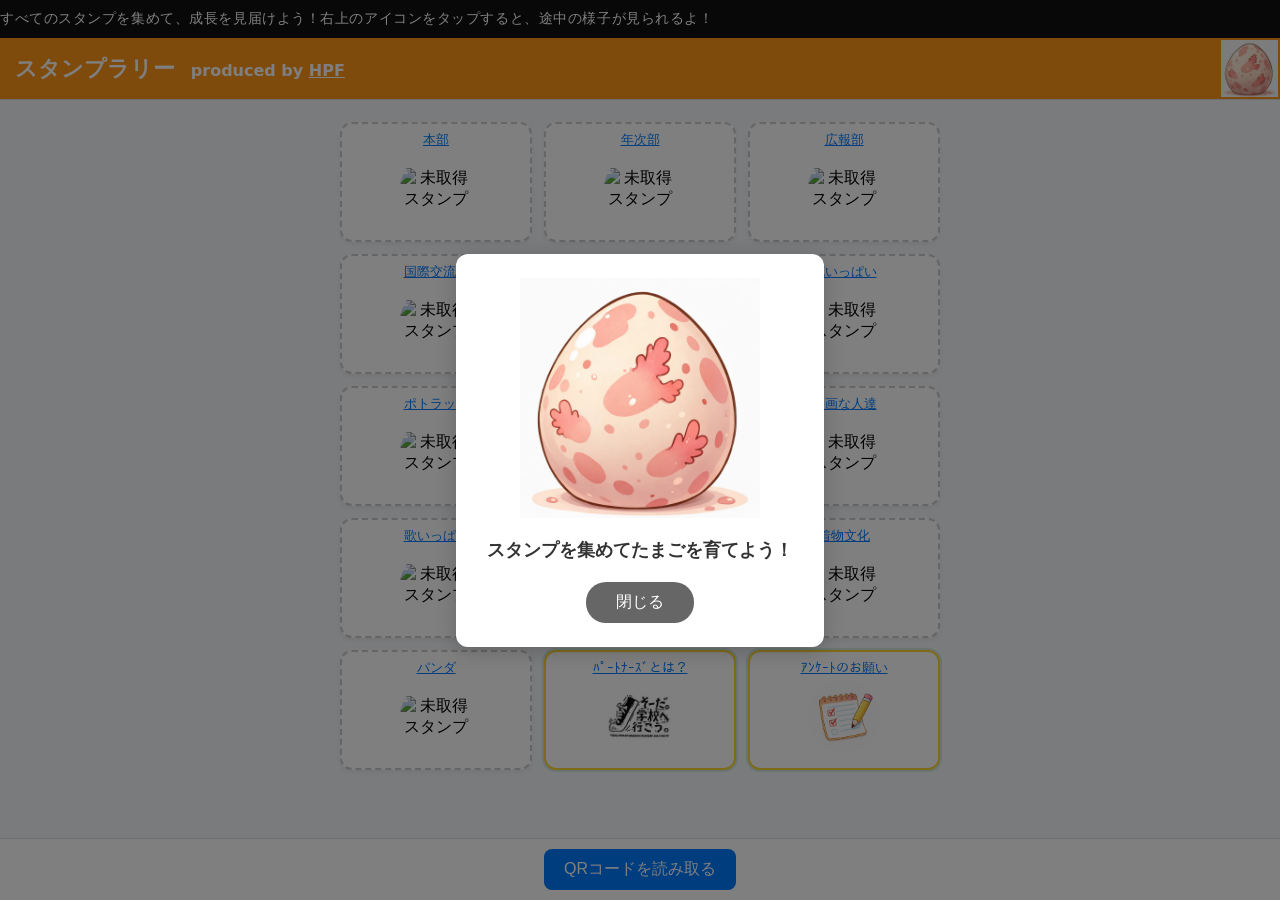
==== docs/index.html @ 64d58a86 "フォルダ構成をdocs作成" ====
<!DOCTYPE html>
<html lang="ja">
<head>
  <meta charset="UTF-8">
  <title>登録会向け スタンプラリー</title>
  <meta name="viewport" content="width=device-width, initial-scale=1">
  <link rel="stylesheet" href="style.css">
</head>
<body>

<div class="fixed-header">
  <div class="marquee"></div>
  <div style="background-color:#FF9719; position: relative;">
  <h1>
    <a id="home-link" href="/"> スタンプラリー</a>
    <span class="credit">produced by <a href="https://soudagakkoueikou.com/category/vf/hpf/" target="_blank">HPF</a></span>
  </h1>
  <div id="reward-status-icon"></div>
  </div>
  <!-- 
  <div id="message-area"></div>
  -->
</div>

<main id="main-content">
  <!--
  <div id="stamp-message">
    <div class="info"></div>
  </div>
  -->
  <div id="stamp-grid">
    <!-- jQueryで12個分を自動生成 -->
  </div>
<!--
  <p class="footer-note">
    ※ブラウザの履歴やサイトデータを削除するとスタンプも消えます。<br>
    ※別の端末・別のブラウザではスタンプは引き継がれません。
  </p>
-->
  <!-- QRコードリーダーUI (bodyの末尾に移動) -->
  <div id="qr-reader-container">
    <button id="start-qr-reader">QRコードを読み取る</button>
    <div id="qr-reader" style="display: none;"></div>
  </div>

  <!-- 報酬アイコンクリック時のモーダル -->
  <div id="reward-modal">
    <div class="modal-content">
      <img id="modal-reward-image" src="" alt="">
      <p id="modal-reward-message"></p>
      <button id="modal-close-btn">閉じる</button>
    </div>
  </div>
  
  <script type="module">
  // window.STAMP_CONFIGS = await fetch('./stamps.json').then(r => r.json());
  </script>

  <!-- jQuery（CDN） -->
  <script src="https://code.jquery.com/jquery-3.7.1.min.js"></script>
  <!-- CryptoJS（MD5用） -->
  <script src="https://cdnjs.cloudflare.com/ajax/libs/crypto-js/4.1.1/crypto-js.min.js"></script>
  <!-- jQuery Marquee Plugin -->
  <script src="https://cdn.jsdelivr.net/npm/jquery.marquee@1.6.0/jquery.marquee.min.js"></script>
  <!-- html5-qrcode -->
  <script src="https://unpkg.com/html5-qrcode" type="text/javascript"></script>
  <!-- canvas-confetti (紙吹雪エフェクト) -->
  <script src="https://cdn.jsdelivr.net/npm/canvas-confetti@1.6.0/dist/confetti.browser.min.js"></script>

  <script>
    // ===== 設定エリア =====
    const STORAGE_KEY = "shouou_stamp_2025";
    const INTRO_MODAL_SESSION_KEY = "stamp_intro_modal_shown";
    const EXPIRATION_DAYS = 14; // 14日でリセット

    // クエリパラメータ名を定数化
    const QUERY_PARAM_CODE = "code";
    const QUERY_PARAM_RESET = "reset";
    
    // 報酬自動受取の設定
    // 現在のページURLを定数化
    const CURRENT_PAGE_URL = `${window.location.origin}${window.location.pathname}`;

      // CHECK_COMPLETE_ENABLED
    // 商品獲得にスタンプ個数を判断し画面に表示する場合はtrue
    // 商品がない、もしくは判断が不要であればfalse
    const CHECK_COMPLETE_ENABLED = false; 

    // REWARD_AUTO_CLAIM_ENABLED
    // true の場合は、係りの確認なしでスタンプが揃った瞬間に景品獲得のメッセージを表示するモードになります。
    // false の場合は係りが確認してから受け取るよう、確認ダイアログを表示するモードになります。
    const REWARD_AUTO_CLAIM_ENABLED = false; 

    // マーキーのスピード（px/sec）
    const MARQUEE_SPEED_SEC = 30;
        
    // スタンプ数に応じたヘッダー右のアイコン設定
    // threshold: この数以上のスタンプで表示。降順で定義してください。
    const REWARD_STATUS_CONFIG = [
      { threshold: 13, image: "img/egg13.webp", message: "パートナーズの魅力を伝えなきゃ！" },
      { threshold: 12, image: "img/egg12.webp", message: "はじめまして！ぼくソウダ君！" },
      { threshold: 11, image: "img/egg11.webp", message: "わーい！無事たまごから外に出れたよ！" },
      { threshold: 10, image: "img/egg10.webp", message: "こんにちは！元気に生まれたね！" },
      { threshold: 9, image: "img/egg9.webp", message: "あっ！殻から出てきたよ！" },
      { threshold: 8, image: "img/egg8.webp", message: "ついに上の殻が取れたね！" },
      { threshold: 7, image: "img/egg7.webp", message: "すごく頑張ってるよ！あとちょっと！" },
      { threshold: 6, image: "img/egg6.webp", message: "またヒビが広がったみたい……！" },
      { threshold: 5, image: "img/egg5.webp", message: "頭が見えてきた！がんばれがんばれ！" },
      { threshold: 4, image: "img/egg4.webp", message: "よいしょ、よいしょ……外に出たいみたいだよ！" },
      { threshold: 3, image: "img/egg3.webp", message: "中の子、こっちを見ているみたい……！" },
      { threshold: 2, image: "img/egg2.webp", message: "ちょっと割れたね！中にいるのは誰かな…？" },
      { threshold: 1, image: "img/egg1.webp", message: "あれっ？たまごにヒビが……！" },
      { threshold: 0, image: "img/egg0.webp", message: "スタンプを集めてたまごを育てよう！" }
    ];

    // 各スタンプの設定を1つの配列にまとめます。
    // 各要素は { name, link, code, off, on } のオブジェクトです。
    //   - name: スタンプ名として表示されます。
    //   - link: スタンプ名に設定されるリンクURLです（任意）。
    //   - code: スタンプを識別するためのユニークなコードです。
    //           QRコードから読み取った値と照合されます。
    //           "s1_..." のようなプレフィックス付きの平文、またはMD5ハッシュ値を直接指定できます。
    //   - off:  未取得時に表示する画像URLです。
    //   - on:   取得済み時に表示する画像URLです。
    // HTMLソース内でここを書き換えてください（0番が No.1 に対応）。
    
    const STAMP_CONFIGS = [
      { name: "本部", link: "https://soudagakkoueikou.com/category/steering/headquarter/", code: "8bddbd3e181329619c54dad4c1ed0e95", off: "https://placehold.co/72x72/cccccc/ffffff?text=1", on: "img/headquarter.webp",msg:"本部は、運営委員会を主催するとともに、ボランティアバンクを含めたパートナーズ全体の活動の調整、連絡にあたります。" },
      { name: "年次部", link: "https://soudagakkoueikou.com/category/steering/yearly/", code: "3263d9c2b122c99ed977c43c3a390f17", off: "https://placehold.co/72x72/cccccc/ffffff?text=2", on: "img/yearly.webp",msg:"年次部は「学校全体に共通な問題の改善と生徒の校内生活の向上を図る」という目標のもと活動しています。" },
      { name: "広報部", link: "https://soudagakkoueikou.com/category/steering/public/", code: "2ba8a69cf209dadefbbf20b7b64497d4", off: "https://placehold.co/72x72/cccccc/ffffff?text=3", on: "img/public.webp",msg:"広報部『よいこたちの1番いい瞬間を、1番近くで感じ、広報誌「ざっくばらん」で発信してみませんか？』" },
      { name: "国際交流部", link: "https://soudagakkoueikou.com/category/steering/ccc/", code: "5401bbcbf1e80e38a0b9fa7140a43df1", off: "https://placehold.co/72x72/cccccc/ffffff?text=4", on: "img/ccc.webp",msg:"国際交流部では「国際交流を通して生徒とパートナーズに寄与する活動」をしています。" },
      { name: "ベンチな人達", link: "https://soudagakkoueikou.com/category/vf/bench/", code: "0529e6cc0bf71013020f5a06332f56e9", off: "https://placehold.co/72x72/cccccc/ffffff?text=5", on: "img/bench.webp",msg:"「ベンチな人達」は、学校で使われるベンチや棚、用具入れなどをDIYで製作・補修するグループです。" },
      { name: "花いっぱい", link: "https://soudagakkoueikou.com/category/vf/hana/", code: "f3ab0548f1633c963a61d6fc556615c0", off: "https://placehold.co/72x72/cccccc/ffffff?text=6", on: "img/hana.webp" ,msg:"花いっぱいファミリー『校門横の花壇の手入れを中心に活動しています。花好きの皆様、ぜひ一緒に活動しませんか？』"},
      { name: "ポトラック", link: "https://soudagakkoueikou.com/category/vf/potluck/", code: "4e23aa1550e74fa4314bd0796d5397a2", off: "https://placehold.co/72x72/cccccc/ffffff?text=7", on: "img/potluck.webp" ,msg:"私達ポトラックファミリーは、参加者が一品ずつ持ち寄ったお料理やスイーツを頂きながら、ワイワイと美味しく交流を楽しむ会です。"},
      { name: "バザー", link: "https://soudagakkoueikou.com/category/vf/bazaar/", code: "289a9fd6bdcb2dbd7f3cdd350a6ea219", off: "https://placehold.co/72x72/cccccc/ffffff?text=8", on: "img/bazaar.webp" ,msg:"バザーファミリーは、毎月1回、楽しくおしゃべりしながら、文化祭で販売する作品作りをしています。"},
      { name: "映画な人達", link: "https://soudagakkoueikou.com/category/vf/eiga/", code: "9eb44b9afb0d5d6193e5a8168b7c20e4", off: "https://placehold.co/72x72/cccccc/ffffff?text=9", on: "img/eiga.webp" ,msg:"「映画な人たち」は、これぞ映画！という作品を厳選して、簡単な解説付きで鑑賞します。"},
      { name: "歌いっぱい", link: "https://soudagakkoueikou.com/category/vf/uta/", code: "54a680c80a97bd02a67f6d52a5734e2f", off: "https://placehold.co/72x72/cccccc/ffffff?text=10", on: "img/uta.webp" ,msg:"歌いっぱいファミリー『学校や子供のことも話せる仲間と歌って笑って楽しみましょう』"},
      { name: "ホームページ", link: "https://soudagakkoueikou.com/category/vf/hpf/", code: "9a2050cff9df3cf92ad4da7ec0bffc78", off: "https://placehold.co/72x72/cccccc/ffffff?text=11", on: "img/hpf.webp",msg:"ホームページファミリー『ホームページからAIまで！ITで“あたらしいこと”始めませんか？』"},
      { name: "着物文化", link: "https://soudagakkoueikou.com/category/vf/kimono/", code: "31b71d014afd0932f023c52ecbbdea7a", off: "https://placehold.co/72x72/cccccc/ffffff?text=12", on: "img/kimono.webp",msg:"着物文化ファミリーは、“着物”を入り口にして、日本と世界の文化・歴史・民俗・体遣いなどについて、ワイワイ楽しく時には真面目に探求するファミリーです。" },
      { name: "パンダ", link: "https://soudagakkoueikou.com/category/vf/panda/", code: "2993216f8055347098845bba1e6727b8", off: "https://placehold.co/72x72/cccccc/ffffff?text=13", on: "img/panda.webp",msg:"パンダファミリーは中国の文化を気軽に学び、楽しむボランティアファミリーです。" },
    ];
    
    //const STAMP_CONFIGS = await fetch('./stamps.json').then(r => r.json());
    const STAMP_COUNT = STAMP_CONFIGS.length;

    // スタンプをいくつ集めたら景品がもらえるか？
    const REWORD_STAMP_NUM = 3;
    //const REWORD_STAMP_NUM = STAMP_CONFIGS.length; // すべてのスタンプが必要な場合


    /**
     * トークンからスタンプ番号(1〜N)を検索します。
     * STAMP_CONFIGS の各要素に `code` を設定してください。
     */
    function findStampNumberByToken(code) {
      if (!code) return null;
      // CryptoJS must be available (loaded via CDN). Compute MD5 of incoming code.
      if (typeof CryptoJS === 'undefined' || !CryptoJS.MD5) {
        console.warn('CryptoJS not available; cannot match MD5 tokens.');
        return null;
      }

      // Normalize incoming code: strip optional prefix like "s1_" (case-insensitive)
      const originalCode = String(code);
      const normalizedCode = originalCode.replace(/^s\d+_/i, '');
      const hashed = CryptoJS.MD5(normalizedCode).toString();
      const hashedOriginal = CryptoJS.MD5(originalCode).toString();

      for (let i = 0; i < STAMP_CONFIGS.length; i++) {
        const cfg = STAMP_CONFIGS[i] || {};

        // cfg.code は、ハッシュ化される前の平文か、MD5ハッシュ値のどちらかです。
        if (cfg.code && typeof cfg.code === 'string') {
          const cfgStr = String(cfg.code);
          // 32文字の16進数であれば、MD5ハッシュ値として扱う
          if (/^[a-f0-9]{32}$/i.test(cfgStr)) {
            const cfgToken = cfgStr.toLowerCase();
            if (cfgToken === hashed || cfgToken === hashedOriginal) return i + 1;
          } else {
            // 平文の場合: ハッシュ化して比較
            const cfgHash = CryptoJS.MD5(cfgStr).toString();
            if (cfgHash === hashed || cfgHash === hashedOriginal) return i + 1;
          }
        }
      }
      return null;
    }

    // ===== ユーティリティ =====

    function getQueryParam(name) {
      const params = new URLSearchParams(window.location.search);
      return params.get(name);
    }

    function nowMs() {
      return Date.now();
    }

    function daysToMs(days) {
      return days * 24 * 60 * 60 * 1000;
    }

    // ===== localStorage管理 =====

    function initState() {
      const obj = {
        stamps: "0".repeat(STAMP_COUNT),
        updatedAt: nowMs(),
        // 報酬受け取り済みフラグ（端末ごと）
        rewardClaimed: false
      };
      localStorage.setItem(STORAGE_KEY, JSON.stringify(obj));
      return obj;
    }

    function loadState() {
      const raw = localStorage.getItem(STORAGE_KEY);
      const now = nowMs();

      if (!raw) return initState();

      try {
        const obj = JSON.parse(raw);

        if (
          !obj ||
          typeof obj.stamps !== "string" ||
          obj.stamps.length !== STAMP_COUNT ||
          typeof obj.updatedAt !== "number"
        ) {
          return initState();
        }

        // 以前のバージョンには存在しない場合があるので既定値を補う
        if (typeof obj.rewardClaimed !== 'boolean') obj.rewardClaimed = false;

        if (now - obj.updatedAt > daysToMs(EXPIRATION_DAYS)) {
          // 有効期限切れ → リセット
          return initState();
        }
        return obj;
      } catch (e) {
        // 破損していたらリセット
        return initState();
      }
    }

    function saveState(state) {
      state.updatedAt = nowMs();
      localStorage.setItem(STORAGE_KEY, JSON.stringify(state));
    }

    function addStamp(index, state) {
      // index: 0〜11
      const chars = state.stamps.split("");
      chars[index] = "1";
      state.stamps = chars.join("");
      saveState(state);
      return state;
    }

    // ===== エフェクト関連 =====
    function fireConfetti() {
      if (window.__skipNextConfettiOnce) {
        window.__skipNextConfettiOnce = false;
        return;
      }
      if (window.__useSchoolConfettiOnce) {
        window.__useSchoolConfettiOnce = false;
        fireSchoolConfetti();
        return;
      }
      // 画面中央から紙吹雪を発射
      confetti({
        particleCount: 100,
        spread: 70,
        origin: { y: 0.6 }
      });
    }

    function fireSchoolConfetti() {
      // コンプリート時などの派手な演出（左右から発射）
      var duration = 3000;
      var end = Date.now() + duration;

      (function frame() {
        confetti({
          particleCount: 5,
          angle: 60,
          spread: 55,
          origin: { x: 0 }
        });
        confetti({
          particleCount: 5,
          angle: 120,
          spread: 55,
          origin: { x: 1 }
        });

        if (Date.now() < end) {
          requestAnimationFrame(frame);
        }
      }());
    }

    // ===== UI関連 =====
    function showMessage(text, type, autoClear = true) {
      // マーキーに統一
      setMarquee(text,MARQUEE_SPEED_SEC);
      /*
      const $area = $("#message-area");
      const $msg = $("<div>")
        .addClass("message")
        .addClass(type || "info")
        .html(text);
      $area.empty().append($msg);

      // 数秒後に自動で消す（5秒なら 5000）
      if(autoClear===true){
        setTimeout(() => {
          $msg.fadeOut(200, () => $msg.remove());
        }, 5000);
      }
      
      // URLから ?code=XXXX を削除（リロードなし）
      const cleanUrl = window.location.pathname + window.location.hash;
      console.log(cleanUrl);
      window.history.replaceState({}, document.title, cleanUrl);
      */
    }

    /*
    // HTML を受け取るメッセージ（リンク等を挿入する場合に使用）
    function showHtmlMessage(html, type) {
      const $area = $("#message-area");
      const $msg = $("<div>")
        .addClass("message")
        .addClass(type || "info")
        .html(html);
      $area.empty().append($msg);
    }
    */
    /*
     * スタンプの状態を受け取って、スタンプグリッドを再描画します。
      stamps: "0" と "1" の文字列（例: "110010..."）
    */
    function renderStampGrid(stamps) {
      const $grid = $("#stamp-grid");
      $grid.empty();

      for (let i = 0; i < STAMP_COUNT; i++) {
        const collected = stamps.charAt(i) === "1";

        const $stamp = $("<div>")
          .addClass("stamp")
          .toggleClass("collected", collected)
          .attr("data-index", i + 1);

        // 各スタンプの設定をまとめた STAMP_CONFIGS を参照
        const cfg = (Array.isArray(STAMP_CONFIGS) && STAMP_CONFIGS[i]) ? STAMP_CONFIGS[i] : {};
        const nameText = cfg.name || "";
        const link = cfg.link || "";

        let $number;
        if (link) {
          $number = $("<div>").addClass("stamp-number");
          const $a = $("<a>")
            .attr('href', link)
            .attr('target', '_blank')
            .attr('rel', 'noopener')
            //.text("No." + (i + 1) + " " + nameText);
            .text(nameText);
          $number.append($a);
        } else {
          $number = $("<div>")
            .addClass("stamp-number")
            //.text("No." + (i + 1) + " " + nameText);
            .text(nameText);
        }

        const $imageWrapper = $("<div>").addClass("stamp-image-wrapper");
        const imgSrc = collected
          ? (cfg.on || "")
          : (cfg.off || "");

        const $img = $("<img>")
          .attr("alt", collected ? "取得済みスタンプ" : "未取得スタンプ");

        if (imgSrc) {
          $img.attr("src", imgSrc);
        } else {
          // 画像パスが未設定の場合の簡易表示（枠だけ使う）
          $img.css({ opacity: 0 });
        }

        $imageWrapper.append($img);

        const $label = $("<div>")
          .addClass("stamp-label")
          .text(collected ? "GET!" : "未取得");

        //$stamp.append($number, $imageWrapper, $label);
        $stamp.append($number, $imageWrapper);
        $grid.append($stamp);
      }

      // 固定枠を末尾に追加
      const fixedStamps = [
        { name: "ﾊﾟｰﾄﾅｰｽﾞとは？", img: "img/soudalogo.webp", link: "https://soudagakkoueikou.com/about/"},
        { name: "ｱﾝｹｰﾄのお願い", img: "img/survey.webp", link: "https://forms.gle/9QqjEFnFVHvwtSTR9" }
      ];

      fixedStamps.forEach(fs => {
        const $item = $("<div>").addClass("stamp collected fixed-stamp");

        let $num;
        if (fs.link) {
          $num = $("<div>").addClass("stamp-number");
          const $a = $("<a>").attr("href", fs.link).attr("target", "_blank").attr("rel", "noopener").text(fs.name);
          $num.append($a);
        } else {
          $num = $("<div>").addClass("stamp-number").text(fs.name);
        }

        const $imgWrap = $("<div>").addClass("stamp-image-wrapper");
        const $img = $("<img>").attr("src", fs.img).attr("alt", fs.name);
        $imgWrap.append($img);
        $item.append($num, $imgWrap);
        $grid.append($item);
      });
    }
    /*
    * スタンプの状態を受け取って、景品獲得条件を満たしているかチェックし、満たしていれば受取リンクを表示します。
    */
    function checkComplete(st) {
      // 引数は文字列（stamps）か、stateオブジェクトのどちらかで渡される可能性がある。
      // まずそれを正しく扱うために文字列を抽出する。
      let stampsStr = null;
      let stateObj = null;

      if (st && typeof st === 'object' && typeof st.stamps === 'string') {
        stateObj = st;
        stampsStr = st.stamps;
      } else if (typeof st === 'string') {
        stampsStr = st;
      }

      // stampsStr が "0" を含まない＝すべてのスタンプが押されている状態をチェック
      const collectedCount = (stampsStr.match(/1/g) || []).length;
      if (stampsStr && stampsStr.length > 0 && collectedCount >= REWORD_STAMP_NUM) {
        // stateObj がない場合は保存された状態を読み込んで rewardClaimed を確認する
        if (!stateObj) stateObj = loadState();

        if (stateObj && stateObj.rewardClaimed) {
          showMessage("景品は既に受け取り済みです。", "success", false);
        } else {
        // 自動受取モードが有効な場合は、クリック可能な受取リンクを表示しない
         if (typeof REWARD_AUTO_CLAIM_ENABLED !== 'undefined' && REWARD_AUTO_CLAIM_ENABLED) {
          showMessage("🎉🎉🎉景品がもらえます🎉🎉🎉", "success", false);
          fireSchoolConfetti(); // 派手な演出
        } else {
          const html = '🎉景品がもらえます🎉　<a href="#" id="claim-reward">係りの人に画面を見せてね</a>';
          showMessage(html, "success", false);
          fireSchoolConfetti(); // 派手な演出
          // ハンドラを設定
          $(document).off('click', '#claim-reward').on('click', '#claim-reward', function (e) {
            e.preventDefault();
            if (confirm("景品をもらいますか？\n間違えてクリックした人は「キャンセル」を選んでね！")) {
              claimReward(stateObj);
            }
          });
        }
      }
    }
  }

    /*
    * 景品受け取り処理。stateオブジェクトを受け取る（ない場合はロードする）。rewardClaimedフラグを立てて保存し、受取完了のメッセージを表示する。
    */
    function claimReward(state) {
      if (!state) state = loadState();
      if (state.rewardClaimed) {
        showMessage('この端末ではすでに景品を受け取り済みです。', 'info', false);
        return;
      }
      state.rewardClaimed = true;
      saveState(state);
      showMessage('景品をGetしました！参加いただきありがとうございます', 'success', false);
      // メッセージ表示を更新
      renderStampGrid(state.stamps);
    }

    // 震えるギミック用ユーティリティ
    function triggerShake($stamp) {
      if (!$stamp || !$stamp.length) return;
      // remove then re-add to retrigger animation when clicked multiple times
      $stamp.removeClass('shake');
      // small timeout to allow reflow so animation restarts
      setTimeout(function () {
        $stamp.addClass('shake');
      }, 10);

      // cleanup after animation ends (fallback timeout)
      $stamp.one('animationend webkitAnimationEnd', function () {
        $stamp.removeClass('shake');
      });

      setTimeout(function () {
        $stamp.removeClass('shake');
      }, 800);
    }

    function triggerShakeByIndex(index) {
      var $s = $('.stamp[data-index="' + index + '"]');
      if ($s.length) triggerShake($s);
    }

    /**
     * 押印数に応じてヘッダー右のアイコンを更新する
     */
    function updateStampCounters(state) {
      const collected = (state.stamps.match(/1/g) || []).length; // 押印数
      /*
      const remaining = STAMP_COUNT - collected;               // 残り
      const $stampMessage = $("#stamp-message .info");
      const configToShow = REWARD_STATUS_CONFIG.find(config => collected >= config.threshold);
      const message = configToShow ? configToShow.message : `エラー：キャラクター成長用のメッセージが見つかりません`;
      $stampMessage.text(message);

      if (remaining === 0) {
        // すべてのスタンプが揃った場合
        $stampMessage.text(STAMP_COUNT + "個すべてのスタンプがそろいました！");
        $stampMessage.text(STAMP_COUNT + "個すべてのスタンプがそろいました！");
      } else {
        // まだスタンプが揃っていない場合
        //$stampMessage.html('スタンプ' + collected + '</span>個押しました！残り' + remaining + '個です。');
        $stampMessage.html('スタンプ' + collected + '</span>個押しました！残り' + remaining + '個です。');
      }
      */
      // ヘッダーアイコンを更新
      const $iconContainer = $("#reward-status-icon");
      if (!$iconContainer.length) return;

      // 降順にソートされている前提で、最初に見つかったものを適用
      //const configToShow = REWARD_STATUS_CONFIG.find(config => collectedCount >= config.threshold);
      const configToShow = REWARD_STATUS_CONFIG.find(config => collected >= config.threshold);
      const previousConfig = $iconContainer.data("currentConfig");
      const iconChanged = previousConfig && configToShow && previousConfig.image !== configToShow.image;

      if (configToShow) {
        const $img = $("<img>")
          .attr("src", configToShow.image)
          .attr("alt", configToShow.message)
          .attr("title", configToShow.message)
          .css("border", iconChanged ? "solid 2px #8b0000" : "solid 2px #FF9719");
        $iconContainer.empty().append($img);

        // モーダル表示用にデータを保存
        $iconContainer.data("currentConfig", configToShow);
        $iconContainer.css("cursor", "pointer");
      } else {
        $iconContainer.empty(); // 該当なしの場合は空にする
        $iconContainer.removeData("currentConfig");
        $iconContainer.css("cursor", "default");
      }
    }


    //const MARQUEE_TEXT = '各会場のQRコードを読み取るとスタンプがたまります。';
    //const MARQUEE_SPEED_SEC = 20; // smaller = faster
    /**
     * マーキーのテキストと速度を設定します。
     * jquery.marquee.min.js を使用します。
     * @param {string} text 表示するテキスト
     * @param {number} speedPxPerSec 1秒間に進むピクセル数
     */
    function setMarquee(text, speedPxPerSec=MARQUEE_SPEED_SEC) {
      const $marquee = $('.marquee');
      if (!$marquee.length) return;

      // 以前のインスタンスがあれば破棄
      if ($marquee.data('marquee')) {
        $marquee.marquee('destroy');
      }

      // テキストを更新
      $marquee.text(text);

      // 速度を px/sec から プラグインの speed (ms/px) に変換
      // 例: 30px/sec -> 1000ms / 30px = 33.33 ms/px
      const speedMsPerPixel = 1000 / speedPxPerSec;

      // プラグインを初期化
      $marquee.marquee({
        speed: speedMsPerPixel,
        gap: 50,
        delayBeforeStart: 0,
        direction: 'left',
        duplicated: true, // 連続して流れるように複製する
        pauseOnHover: true //マウスを乗せたときの挙動
      });
    }

    function openRewardModal(config, extraMessage = "") {
      if (!config) return;
      const modalMessage = extraMessage ? `${extraMessage} ${config.message}` : config.message;
      $("#modal-reward-image").attr("src", config.image);
      $("#modal-reward-message").text(modalMessage);
      $("#reward-modal").addClass("show");
    }

    /*--------------------------------------------------------------------------------
     * ページ読み込み時の初期化処理
    --------------------------------------------------------------------------------*/  
    $(function () {
      //setMarquee(MARQUEE_TEXT, MARQUEE_SPEED_SEC);
      //setMarquee('各会場のQRコードを読み取るとスタンプがたまります。',MARQUEE_SPEED_SEC);

      // 状態ロード（必要なら14日でリセット）
      let state = loadState();

      // コンプリート済みかどうかでマーキーの表示内容を分岐
      const collectedForMarquee = (state.stamps.match(/1/g) || []).length;
      if (collectedForMarquee === STAMP_COUNT) {
        setMarquee('すべてのスタンプを押してくれてありがとうございました！', MARQUEE_SPEED_SEC);
      } else {
        // notice.txt からテキストを読み込んでマーキーに設定
        $.ajax({
          url: `notice.txt?v=${Date.now()}`,
          method: 'GET',
          dataType: 'text',
          async: false,
          cache: false,
          success: function(data) {
            setMarquee(data, MARQUEE_SPEED_SEC);
          },
          error: function() {
            setMarquee('各会場のQRコードを読み取るとスタンプがたまります。', MARQUEE_SPEED_SEC);
          }
        });
      }
      
      let rewardModalTimer = null;
      // let animateRewardIcon = false;

      // スタンプの押印数と残り数を更新
      updateStampCounters(state);      

      // デバッグ用: URLクエリでリセットできるようにする (?reset=1 or ?reset=true)
      const resetParam = getQueryParam(QUERY_PARAM_RESET);
      let skipTokenProcessing = false;
      if (resetParam) {
        const val = String(resetParam).toLowerCase();
        if (val === "1" || val === "true" || val === "yes") {
          state = initState();
          sessionStorage.removeItem(INTRO_MODAL_SESSION_KEY);
          showMessage("デバッグ: スタンプをリセットしました。", "info");
          // リセット指定があるときは同時にcode処理を行わない（誤操作防止）
          skipTokenProcessing = true;
        }
      }
      // QRコードからのアクセスかチェック（?code=xxx）
      const code = getQueryParam(QUERY_PARAM_CODE);
      let spotNumber = null;

      // まず自動報酬受け取りモードが有効かつ code が指定されている場合の処理
      if (code && REWARD_AUTO_CLAIM_ENABLED) {
        if (typeof CryptoJS !== 'undefined' && CryptoJS.MD5) {
          const codeHash = CryptoJS.MD5(String(code)).toString();
          // REWARREWUTO_CODE は MD5後の値を設定する想定。
          // ただし運用上、受け取った code が既にハッシュ値の場合もあるため
          // 以下のどちらかを満たせば一致と見なす:
          //  - codeHash === REWARD_AUTO_CODE  (code が平文 -> ハッシュ化して比較)
          //  - String(code) === REWARD_AUTO_CODE (code がすでにハッシュ値)
          const directMatch = String(code) === REWARD_AUTO_CODE;
          const hashMatch = codeHash === REWARD_AUTO_CODE;
          console.debug('Reward auto-check', { code, codeHash, REWARD_AUTO_CODE, directMatch, hashMatch });

          if (directMatch || hashMatch) {
            // 指定されたリワード用 code でアクセスされたときの自動付与処理
            if (state && typeof state.stamps === 'string' && !state.stamps.includes('0')) {
              if (!state.rewardClaimed) {
                state.rewardClaimed = true;
                saveState(state);
                showMessage('景品GET！スタンプラリーに参加していただきありがとうございます', 'success');
              } else {
                showMessage('この端末ではすでに景品を受け取り済みです。', 'warning');
              }
            } else {
              showMessage('スタンプがすべて揃っていません。', 'warning');
            }
            // 自動付与コードに一致したら、通常のスタンプ処理は行わない
            skipTokenProcessing = true;
          }
        } else {
          console.warn('CryptoJS not available; cannot perform reward auto-check');
        }
      }

      if (!skipTokenProcessing && code) {
        spotNumber = findStampNumberByToken(code); // 1〜N or null
        if (spotNumber && spotNumber >= 1 && spotNumber <= STAMP_COUNT) {
          const index = spotNumber - 1;
          const beforeCollected = (state.stamps.match(/1/g) || []).length;
          const previousRewardConfig = REWARD_STATUS_CONFIG.find(config => beforeCollected >= config.threshold);
          const already = state.stamps.charAt(index) === "1";
          state = addStamp(index, state);
          
          // スタンプの押印数と残り数を更新
          // animateRewardIcon = true;      

          if (already) {
            showMessage(STAMP_CONFIGS[index].name + " のスタンプはすでに取得済みです。", "warning");
          } else {
            //showMessage("スタンプGET！「"+STAMP_CONFIGS[index].name + "」を見つけた！", "success");

            // ここでマーキー文言を決める
            const collected = (state.stamps.match(/1/g) || []).length;
            const remaining = STAMP_COUNT - collected;
            const configToShow = REWARD_STATUS_CONFIG.find(config => collected >= config.threshold);
            let marqueeMessage = `スタンプGET！「${STAMP_CONFIGS[index].name}」を見つけた！`;

            if (configToShow && collected === configToShow.threshold) {
              marqueeMessage += `${configToShow.message}`;
            }

            marqueeMessage += `残りスタンプは${remaining}こ！`;

            setMarquee(marqueeMessage, MARQUEE_SPEED_SEC);

            let timer = 900;
            if (collected === STAMP_COUNT){
              fireSchoolConfetti();// 派手な演出
              timer = 1200;
            } else{
              fireConfetti(); 
            }

            const rewardImageChanged = !!(previousRewardConfig && configToShow && previousRewardConfig.image !== configToShow.image);
            if (rewardImageChanged) {
              if (rewardModalTimer) clearTimeout(rewardModalTimer);
              rewardModalTimer = setTimeout(function () {
                openRewardModal(configToShow, `「${STAMP_CONFIGS[index].name}」のスタンプGET！\n`);
                rewardModalTimer = null;
              }, timer);
            }
          }
        } else {
          showMessage("不正なスタンプコードが指定されました。", "warning");
        }
      }

      // グリッド描画
      renderStampGrid(state.stamps);

      // スタンプの押印数と残り数を更新
      updateStampCounters(state);      

      // コンプリート判定（state オブジェクトを渡す）
      const collectedOnLoad = (state.stamps.match(/1/g) || []).length;
      const introShown = sessionStorage.getItem(INTRO_MODAL_SESSION_KEY) === "1";
      if (collectedOnLoad === 0 && !introShown) {
        const introConfig = REWARD_STATUS_CONFIG.find(config => config.threshold === 0);
        if (introConfig) {
          sessionStorage.setItem(INTRO_MODAL_SESSION_KEY, "1");
          setTimeout(function () {
            openRewardModal(introConfig);
          }, 1500);
        }
      }

      if (CHECK_COMPLETE_ENABLED) {
        checkComplete(state);
      }

      // モーダル関連のイベントリスナー
      $(document).on("click", "#reward-status-icon", function() {
        const config = $(this).data("currentConfig");
        if (config) {
          openRewardModal(config);
        }
      });

      $("#modal-close-btn, #reward-modal").on("click", function(e) {
        // 背景クリックまたは閉じるボタンで閉じる
        if (e.target === this || e.target.id === "modal-close-btn") {
          $("#reward-modal").removeClass("show");
        }
      });

      // クリックで震えるギミック
      $(document).on('click', '.stamp', function () {
        triggerShake($(this));
      });

      // QRで取得した場合はそのスタンプを震わせてフィードバック
      if (spotNumber && spotNumber >= 1 && spotNumber <= STAMP_COUNT) {
        triggerShakeByIndex(spotNumber);

        // 該当のスタンプまでスクロール（画面下部にある場合などに見逃さないように）
        const $target = $('.stamp[data-index="' + spotNumber + '"]');
        if ($target.length) {
          $('html, body').animate({
            scrollTop: $target.offset().top - 150
          }, 600);
        }
      }
      
      // ホームリンクのhrefを現在のページURLに設定
      $("#home-link").attr("href", CURRENT_PAGE_URL);

      // ===== QRコードリーダーの初期化 =====
      const qrReaderElement = document.getElementById("qr-reader");
      const startButton = document.getElementById("start-qr-reader");
      let isScanning = false;

      if (!qrReaderElement || !startButton) return;

      const html5QrCode = new Html5Qrcode("qr-reader");

      // カメラを停止する共通処理
      const stopScanning = () => {
        if (!isScanning) return;
        html5QrCode.stop().then((ignore) => {
          console.log("QR Code scanning is stopped.");
          $("#qr-reader").slideUp();
          $(startButton).text("QRコードを読み取る").removeClass("scanning").prop('disabled', false);
          isScanning = false;
        }).catch((err) => {
          console.error("Failed to stop QR Code scanning.", err);
          // エラーが発生してもUIを元に戻す
          $("#qr-reader").slideUp();
          $(startButton).text("QRコードを読み取る").removeClass("scanning").prop('disabled', false);
          isScanning = false;
        });
      };

      const qrCodeSuccessCallback = (decodedText, decodedResult) => {
        // 読み取り成功時の処理
        console.log(`Code matched = ${decodedText}`, decodedResult);
        stopScanning(); // カメラを停止

        // URLからパラメータを抽出してページをリロード
        try {
          const url = new URL(decodedText);
          const code = url.searchParams.get(QUERY_PARAM_CODE);
          const reset = url.searchParams.get(QUERY_PARAM_RESET);

          if (code) {
            window.location.href = `${CURRENT_PAGE_URL}?${QUERY_PARAM_CODE}=${encodeURIComponent(code)}`;
          } else if (reset) {
            window.location.href = `${CURRENT_PAGE_URL}?${QUERY_PARAM_RESET}=${encodeURIComponent(reset)}`;
          } else {
            showMessage("このQRコードには有効なスタンプ情報が含まれていません。", "warning");
          }
        } catch (e) {
          showMessage("無効なQRコードです。", "warning");
        }
      };

      /*
      window.addEventListener("resize", () => {
        const current = document.getElementById("marquee1")?.textContent ?? "";
        if (current) setMarquee(current, MARQUEE_SPEED_SEC);
      });
      */
      $(startButton).on('click', function () {
        if (isScanning) {
          // スキャン中にボタンが押されたら、スキャンを停止する
          stopScanning();
        } else {
          // スキャンを開始する
          isScanning = true;
          $(this).text("カメラを閉じる").addClass("scanning").prop('disabled', false);
          $("#qr-reader").slideDown();
          html5QrCode.start({ facingMode: "environment" }, { fps: 10, qrbox: { width: 250, height: 250 } }, qrCodeSuccessCallback)
            .catch(err => {
              console.error("Unable to start scanning.", err);
              showMessage("カメラの起動に失敗しました。", "warning");
              stopScanning(); // 失敗時もUIを元に戻す
            });
        }
      });
    });
  </script>
</main>
  <!-- （任意）ここに Google Analytics や gtag.js のスニペットを追加可能 -->
</body>
</html>
---- docs/style.css ----
body {
  font-family: system-ui, -apple-system, BlinkMacSystemFont, "Segoe UI", sans-serif;
  margin: 0;
  /*padding: 16px;*/
  background: #f5f7fb;
  /* 下部固定ボタンにコンテンツが隠れないように余白を追加 */
  padding-top: 110px; /* ←高さに合わせて調整 */  
  padding-bottom: 80px;
}

.fixed-header {
  position: fixed;
  top: 0;
  left: 0;
  right: 0;
  /*width: 100%;*/
  z-index: 9999;

  background: #fff;
  border-bottom: 1px solid #ddd;
  padding: 0px 0px;
}

#qr-reader-container {
  padding: 10px;
  background-color: #fff;
  text-align: center;
  border-top: 1px solid #ddd; /* 上側に境界線 */
  position: fixed; /* 画面下部に固定 */
  bottom: 0;
  left: 0;
  right: 0;
  z-index: 100;
}

#start-qr-reader {
  padding: 10px 20px;
  font-size: 1rem;
  background-color: #007bff;
  color: white;
  border: none;
  border-radius: 8px;
  cursor: pointer;
}

#start-qr-reader:hover {
  background-color: #0056b3;
}

/* カメラ起動中のボタンスタイル */
#start-qr-reader.scanning {
  background-color: #dc3545; /* 赤色に変更 */
}

#qr-reader {
  width: 100%;
  max-width: 500px;
  margin: 10px auto;
}

/* ヘッダータイトル */
.fixed-header h1 {
  font-size: 1.4rem;
  margin-top: 0px;
  margin-bottom: 0px;
  padding: 15px 64px 15px 15px; /* 上 右 下 左 (アイコンスペース確保) */
  text-align: left; /* アイコンを置くため左寄せに */
}

#home-link {
    color: #fff;
    text-decoration: none;
}

.credit{
    font-size: 1.0rem;
    color: #fff;
    margin-left: 8px;
}

.credit a{
    color: #fff;
}


.description {
  font-size: 0.9rem;
  color: #333;
  margin: 0 0 16px;
  text-align: center;
}

#message-area {
  max-width: 600px;
  margin: 6px auto 6px;
}

.message {
  padding: 10px 12px;
  text-align:center;
  /*border-radius: 8px;*/
  font-size: 0.9rem;
  /*margin-bottom: 8px;*/
}

.message.info {
  background: #e0f2fe;
  color: #0369a1;
}

.message.success {
  background: #dcfce7;
  color: #166534;
  text-align: center;
}

.message.warning {
  background: #fef3c7;
  color: #92400e;
}


#main-content {
  margin-top:0px;
}

/*
#stamp-message .info {
  padding: 10px 12px;
  font-size: 0.9rem;
  background: #e0f2fe;
  color: #0369a1;
  text-align:center;
}
*/

#stamp-grid,
#fixed-stamp-grid {
  display: grid;
  grid-template-columns: repeat(3, 1fr);
  gap: 12px;
  max-width: 600px;
  padding-left:16px;
  padding-right:16px;
  margin: 12px auto 5px;
}

#fixed-stamp-grid {
  margin-top: 0;
}

.stamp {
  position: relative;
  background: #fff;
  border-radius: 12px;
  padding: 8px;
  box-shadow: 0 2px 4px rgba(0,0,0,0.06);
  text-align: center;
  border: 2px dashed #ccc;
  min-height: 100px; /* min-height: 120px;*/
}

.stamp-number {
  font-size: 0.8rem;
  color: #666;
  margin-bottom: 4px;
}

.stamp-image-wrapper {
  width: 72px;
  height: 72px;
  margin: 0 auto 4px;
  border-radius: 50%;
  overflow: hidden;
  background: #ffffff;
  display: flex;
  align-items: center;
  justify-content: center;
}

.stamp-image-wrapper img {
  max-width: 100%;
  max-height: 100%;
  display: block;
}

.stamp-label {
  font-size: 0.8rem;
  color: #999;
}

.stamp.collected {
  border-style: solid;
  border-color: #16a34a;
  box-shadow: 0 0 0 2px rgba(22,163,74,0.15);
}

.stamp.collected .stamp-label {
  color: #16a34a;
  font-weight: bold;
}

/* スタンプを押したときに少し震えるアニメーション */
@keyframes stamp-shake {
  0% { transform: translateY(0) rotate(0deg); }
  20% { transform: translateY(-3px) rotate(-3deg); }
  40% { transform: translateY(2px) rotate(2deg); }
  60% { transform: translateY(-2px) rotate(-1deg); }
  80% { transform: translateY(1px) rotate(1deg); }
  100% { transform: translateY(0) rotate(0deg); }
}

.stamp.shake .stamp-image-wrapper {
  animation: stamp-shake 520ms cubic-bezier(.36,.07,.19,.97);
  will-change: transform;
}

/* スタンプ番号のリンク表示 */
.stamp-number a {
  color: #007bff;
  text-decoration: underline;
}

.stamp-number a:hover {
  text-decoration: underline;
}

.footer-note {
  font-size: 0.7rem;
  text-align: center;
  color: #777;
  margin-top: 12px; 
}

/* マーキー (jquery.marquee.js用) */
.marquee {
  overflow: hidden;
  background: #111;
  color: #fff;
  padding: 10px 0;
  font-size: 14px;
  letter-spacing: 0.04em;
  white-space: nowrap; /* プラグインが内部で要素を分割するため、親に設定 */
}

/* ヘッダー右上のアイコン */
#reward-status-icon {
  position: absolute;
  top: 0;
  right: 0px; /* 右端からの余白 */
  height: 100%;
  aspect-ratio: 1 / 1;
  display: flex;
  align-items: center;
  justify-content: center;
}
#reward-status-icon img {
  max-width: 100%;
  max-height: 100%;
  object-fit: contain;
  padding: 0px;
  box-sizing: border-box;
  background-color: white;
  border: 2px solid #FF9719;
}

/*
@keyframes icon-shake-once {
  0% { transform: translateX(0) rotate(0deg); }
  20% { transform: translateX(-2px) rotate(-4deg); }
  40% { transform: translateX(2px) rotate(4deg); }
  60% { transform: translateX(-1px) rotate(-2deg); }
  80% { transform: translateX(1px) rotate(2deg); }
  100% { transform: translateX(0) rotate(0deg); }
}

#reward-status-icon img.icon-shake-once {
  animation: icon-shake-once 420ms ease-in-out 1;
  transform-origin: center center;
  will-change: transform;
}
*/

/* モーダルスタイル */
#reward-modal {
  display: flex;
  position: fixed;
  z-index: 10001; /* ヘッダーより上 */
  left: 0;
  top: 0;
  width: 100%;
  height: 100%;
  background-color: rgba(0,0,0,0.5);
  align-items: center;
  justify-content: center;

  /* アニメーション */
  opacity: 0;
  visibility: hidden;
  pointer-events: none;
  transition: opacity 0.3s ease-in-out;
}
#reward-modal.show {
  opacity: 1;
  visibility: visible;
  pointer-events: auto;
}
.modal-content {
  background-color: #fff;
  padding: 24px;
  border-radius: 12px;
  text-align: center;
  max-width: 90%;
  width: 320px;
  box-shadow: 0 4px 20px rgba(0,0,0,0.2);

  /* アニメーション */
  transform: scale(0.95);
  transition: transform 0.3s ease-in-out;
}
#reward-modal.show .modal-content {
  transform: scale(1);
}
#modal-reward-image {
  width: 240px;
  height: 240px;
  object-fit: contain;
  margin-bottom: 16px;
}
#modal-reward-message {
  font-size: 1.1rem;
  font-weight: bold;
  color: #333;
  margin: 0 0 20px 0;
  white-space: pre-line;
}
#modal-close-btn {
  background-color: #666;
  color: #fff;
  border: none;
  padding: 10px 30px;
  border-radius: 20px;
  font-size: 1rem;
  cursor: pointer;
  outline: none;
  -webkit-tap-highlight-color: transparent;
}

/* 固定枠用のスタイル追加 */
.stamp.fixed-stamp {
  /*background-color: #fffde7;*/ /* 薄いクリーム色 */
  border-color: #fdd835;     /* 黄色っぽい枠線 */
}

.stamp.fixed-stamp .stamp-number {
  color: #333;
  border-radius: 4px;
}
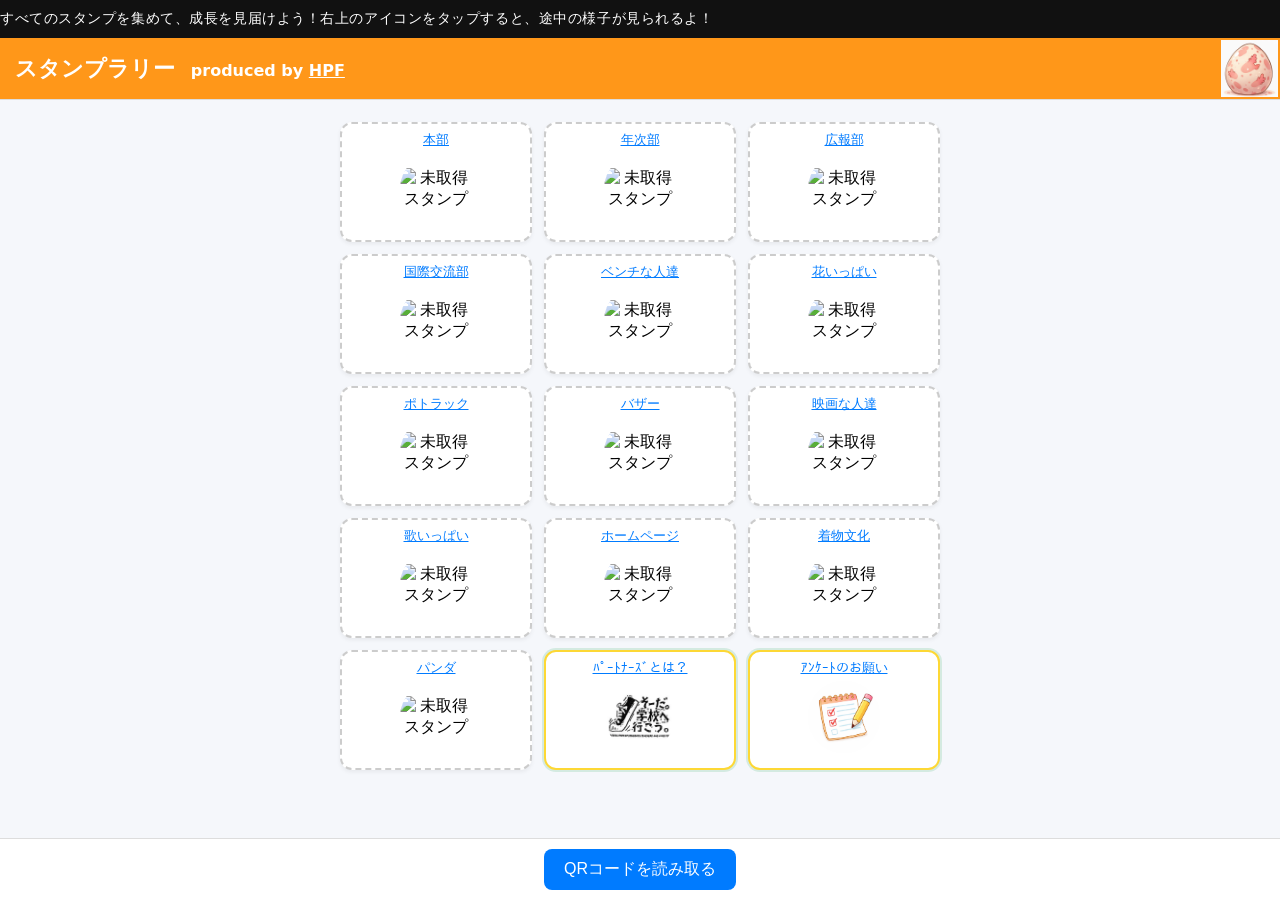
==== commit fb734ae8: "QRコード修正" ====
--- a/docs/index.html
+++ b/docs/index.html
@@ -125,19 +125,19 @@
     // HTMLソース内でここを書き換えてください（0番が No.1 に対応）。
     
     const STAMP_CONFIGS = [
-      { name: "本部", link: "https://soudagakkoueikou.com/category/steering/headquarter/", code: "8bddbd3e181329619c54dad4c1ed0e95", off: "https://placehold.co/72x72/cccccc/ffffff?text=1", on: "img/headquarter.webp",msg:"本部は、運営委員会を主催するとともに、ボランティアバンクを含めたパートナーズ全体の活動の調整、連絡にあたります。" },
-      { name: "年次部", link: "https://soudagakkoueikou.com/category/steering/yearly/", code: "3263d9c2b122c99ed977c43c3a390f17", off: "https://placehold.co/72x72/cccccc/ffffff?text=2", on: "img/yearly.webp",msg:"年次部は「学校全体に共通な問題の改善と生徒の校内生活の向上を図る」という目標のもと活動しています。" },
-      { name: "広報部", link: "https://soudagakkoueikou.com/category/steering/public/", code: "2ba8a69cf209dadefbbf20b7b64497d4", off: "https://placehold.co/72x72/cccccc/ffffff?text=3", on: "img/public.webp",msg:"広報部『よいこたちの1番いい瞬間を、1番近くで感じ、広報誌「ざっくばらん」で発信してみませんか？』" },
-      { name: "国際交流部", link: "https://soudagakkoueikou.com/category/steering/ccc/", code: "5401bbcbf1e80e38a0b9fa7140a43df1", off: "https://placehold.co/72x72/cccccc/ffffff?text=4", on: "img/ccc.webp",msg:"国際交流部では「国際交流を通して生徒とパートナーズに寄与する活動」をしています。" },
-      { name: "ベンチな人達", link: "https://soudagakkoueikou.com/category/vf/bench/", code: "0529e6cc0bf71013020f5a06332f56e9", off: "https://placehold.co/72x72/cccccc/ffffff?text=5", on: "img/bench.webp",msg:"「ベンチな人達」は、学校で使われるベンチや棚、用具入れなどをDIYで製作・補修するグループです。" },
-      { name: "花いっぱい", link: "https://soudagakkoueikou.com/category/vf/hana/", code: "f3ab0548f1633c963a61d6fc556615c0", off: "https://placehold.co/72x72/cccccc/ffffff?text=6", on: "img/hana.webp" ,msg:"花いっぱいファミリー『校門横の花壇の手入れを中心に活動しています。花好きの皆様、ぜひ一緒に活動しませんか？』"},
-      { name: "ポトラック", link: "https://soudagakkoueikou.com/category/vf/potluck/", code: "4e23aa1550e74fa4314bd0796d5397a2", off: "https://placehold.co/72x72/cccccc/ffffff?text=7", on: "img/potluck.webp" ,msg:"私達ポトラックファミリーは、参加者が一品ずつ持ち寄ったお料理やスイーツを頂きながら、ワイワイと美味しく交流を楽しむ会です。"},
-      { name: "バザー", link: "https://soudagakkoueikou.com/category/vf/bazaar/", code: "289a9fd6bdcb2dbd7f3cdd350a6ea219", off: "https://placehold.co/72x72/cccccc/ffffff?text=8", on: "img/bazaar.webp" ,msg:"バザーファミリーは、毎月1回、楽しくおしゃべりしながら、文化祭で販売する作品作りをしています。"},
-      { name: "映画な人達", link: "https://soudagakkoueikou.com/category/vf/eiga/", code: "9eb44b9afb0d5d6193e5a8168b7c20e4", off: "https://placehold.co/72x72/cccccc/ffffff?text=9", on: "img/eiga.webp" ,msg:"「映画な人たち」は、これぞ映画！という作品を厳選して、簡単な解説付きで鑑賞します。"},
-      { name: "歌いっぱい", link: "https://soudagakkoueikou.com/category/vf/uta/", code: "54a680c80a97bd02a67f6d52a5734e2f", off: "https://placehold.co/72x72/cccccc/ffffff?text=10", on: "img/uta.webp" ,msg:"歌いっぱいファミリー『学校や子供のことも話せる仲間と歌って笑って楽しみましょう』"},
-      { name: "ホームページ", link: "https://soudagakkoueikou.com/category/vf/hpf/", code: "9a2050cff9df3cf92ad4da7ec0bffc78", off: "https://placehold.co/72x72/cccccc/ffffff?text=11", on: "img/hpf.webp",msg:"ホームページファミリー『ホームページからAIまで！ITで“あたらしいこと”始めませんか？』"},
-      { name: "着物文化", link: "https://soudagakkoueikou.com/category/vf/kimono/", code: "31b71d014afd0932f023c52ecbbdea7a", off: "https://placehold.co/72x72/cccccc/ffffff?text=12", on: "img/kimono.webp",msg:"着物文化ファミリーは、“着物”を入り口にして、日本と世界の文化・歴史・民俗・体遣いなどについて、ワイワイ楽しく時には真面目に探求するファミリーです。" },
-      { name: "パンダ", link: "https://soudagakkoueikou.com/category/vf/panda/", code: "2993216f8055347098845bba1e6727b8", off: "https://placehold.co/72x72/cccccc/ffffff?text=13", on: "img/panda.webp",msg:"パンダファミリーは中国の文化を気軽に学び、楽しむボランティアファミリーです。" },
+      { name: "本部", link: "https://soudagakkoueikou.com/category/steering/headquarter/", code: "5d4baef603e81acd9dede1d81492e1a1", off: "https://placehold.co/72x72/cccccc/ffffff?text=1", on: "img/headquarter.webp",msg:"本部は、運営委員会を主催するとともに、ボランティアバンクを含めたパートナーズ全体の活動の調整、連絡にあたります。" },
+      { name: "年次部", link: "https://soudagakkoueikou.com/category/steering/yearly/", code: "77acdc444ab05b1a5e4d75595b1e7de4", off: "https://placehold.co/72x72/cccccc/ffffff?text=2", on: "img/yearly.webp",msg:"年次部は「学校全体に共通な問題の改善と生徒の校内生活の向上を図る」という目標のもと活動しています。" },
+      { name: "広報部", link: "https://soudagakkoueikou.com/category/steering/public/", code: "8de515a222654591cc55cc45a0447f83", off: "https://placehold.co/72x72/cccccc/ffffff?text=3", on: "img/public.webp",msg:"広報部『よいこたちの1番いい瞬間を、1番近くで感じ、広報誌「ざっくばらん」で発信してみませんか？』" },
+      { name: "国際交流部", link: "https://soudagakkoueikou.com/category/steering/ccc/", code: "7f027f4ddf0bb8419bd213a0f6a539d6", off: "https://placehold.co/72x72/cccccc/ffffff?text=4", on: "img/ccc.webp",msg:"国際交流部では「国際交流を通して生徒とパートナーズに寄与する活動」をしています。" },
+      { name: "ベンチな人達", link: "https://soudagakkoueikou.com/category/vf/bench/", code: "f3c02e770461cec6479dfc92353ebf74", off: "https://placehold.co/72x72/cccccc/ffffff?text=5", on: "img/bench.webp",msg:"「ベンチな人達」は、学校で使われるベンチや棚、用具入れなどをDIYで製作・補修するグループです。" },
+      { name: "花いっぱい", link: "https://soudagakkoueikou.com/category/vf/hana/", code: "8e52f8fddd460d5ae5a41f947b7917da", off: "https://placehold.co/72x72/cccccc/ffffff?text=6", on: "img/hana.webp" ,msg:"花いっぱいファミリー『校門横の花壇の手入れを中心に活動しています。花好きの皆様、ぜひ一緒に活動しませんか？』"},
+      { name: "ポトラック", link: "https://soudagakkoueikou.com/category/vf/potluck/", code: "9a3e312f2356259cc99e0cde2fec293d", off: "https://placehold.co/72x72/cccccc/ffffff?text=7", on: "img/potluck.webp" ,msg:"私達ポトラックファミリーは、参加者が一品ずつ持ち寄ったお料理やスイーツを頂きながら、ワイワイと美味しく交流を楽しむ会です。"},
+      { name: "バザー", link: "https://soudagakkoueikou.com/category/vf/bazaar/", code: "c1635319e060cb4b782e4b29ed56257e", off: "https://placehold.co/72x72/cccccc/ffffff?text=8", on: "img/bazaar.webp" ,msg:"バザーファミリーは、毎月1回、楽しくおしゃべりしながら、文化祭で販売する作品作りをしています。"},
+      { name: "映画な人達", link: "https://soudagakkoueikou.com/category/vf/eiga/", code: "4ef4e656032c947a25ce9aa3f7319bed", off: "https://placehold.co/72x72/cccccc/ffffff?text=9", on: "img/eiga.webp" ,msg:"「映画な人たち」は、これぞ映画！という作品を厳選して、簡単な解説付きで鑑賞します。"},
+      { name: "歌いっぱい", link: "https://soudagakkoueikou.com/category/vf/uta/", code: "b8db1e0d4134e42f0ab9722e33452ab9", off: "https://placehold.co/72x72/cccccc/ffffff?text=10", on: "img/uta.webp" ,msg:"歌いっぱいファミリー『学校や子供のことも話せる仲間と歌って笑って楽しみましょう』"},
+      { name: "ホームページ", link: "https://soudagakkoueikou.com/category/vf/hpf/", code: "690dd2cb3b97c87ba5e4a2097a0c8138", off: "https://placehold.co/72x72/cccccc/ffffff?text=11", on: "img/hpf.webp",msg:"ホームページファミリー『ホームページからAIまで！ITで“あたらしいこと”始めませんか？』"},
+      { name: "着物文化", link: "https://soudagakkoueikou.com/category/vf/kimono/", code: "7a085f45984946714a8190ade642dcd4", off: "https://placehold.co/72x72/cccccc/ffffff?text=12", on: "img/kimono.webp",msg:"着物文化ファミリーは、“着物”を入り口にして、日本と世界の文化・歴史・民俗・体遣いなどについて、ワイワイ楽しく時には真面目に探求するファミリーです。" },
+      { name: "パンダ", link: "https://soudagakkoueikou.com/category/vf/panda/", code: "f01cec924e036393aa16260809f7dbc3", off: "https://placehold.co/72x72/cccccc/ffffff?text=13", on: "img/panda.webp",msg:"パンダファミリーは中国の文化を気軽に学び、楽しむボランティアファミリーです。" },
     ];
     
     //const STAMP_CONFIGS = await fetch('./stamps.json').then(r => r.json());
